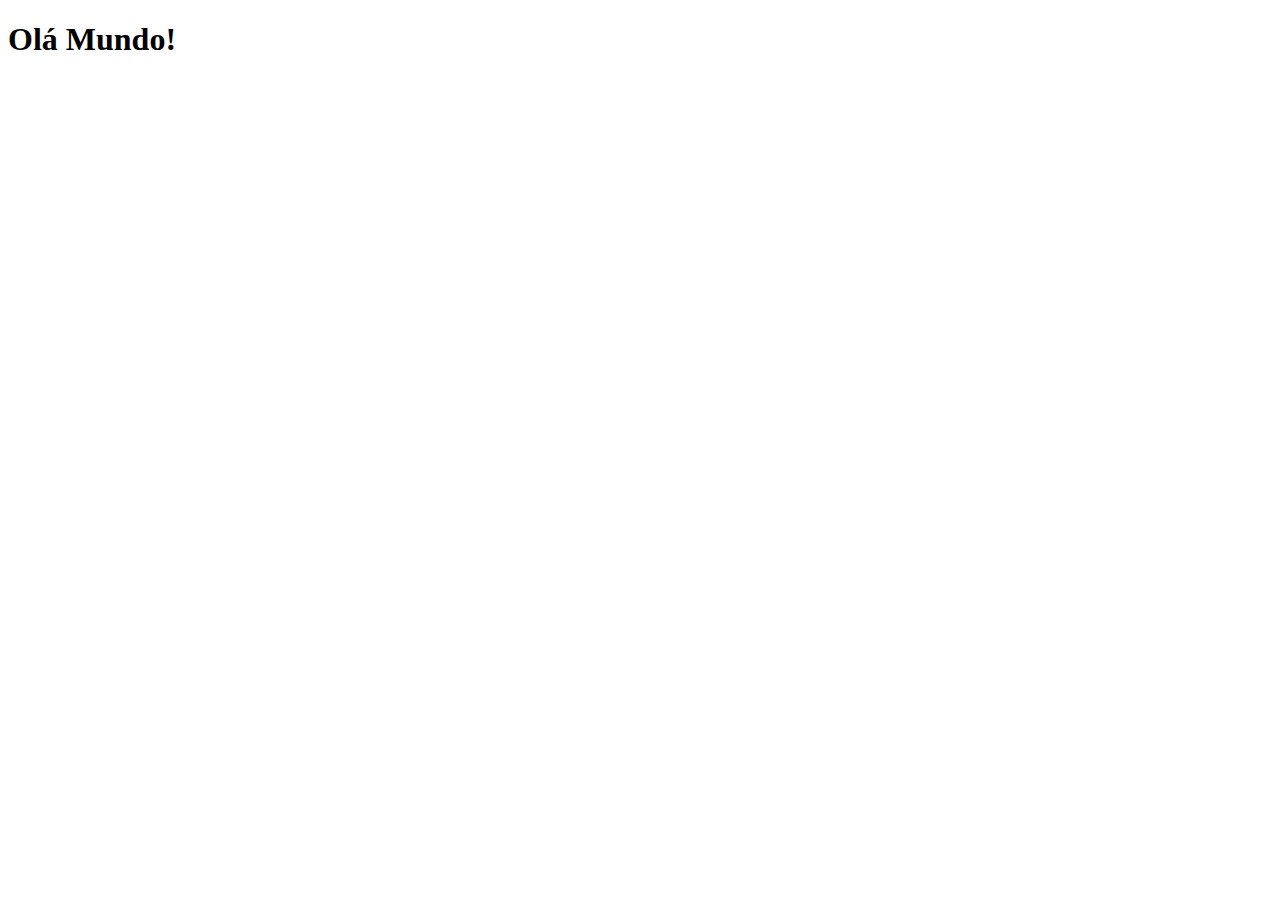
==== index.html @ 1dfc2955 "criei pagina principal" ====
<!DOCTYPE html>
<html lang="pt-br">
<head>
    <meta charset="UTF-8">
    <meta http-equiv="X-UA-Compatible" content="IE=edge">
    <meta name="viewport" content="width=device-width, initial-scale=1.0">
    <title>Projeto Redes Sociais</title>
    <link rel="shortcut icon" href="favicon.ico" type="image/x-icon">
</head>
<body>
    <h1>Olá Mundo!</h1>
</body>
</html>
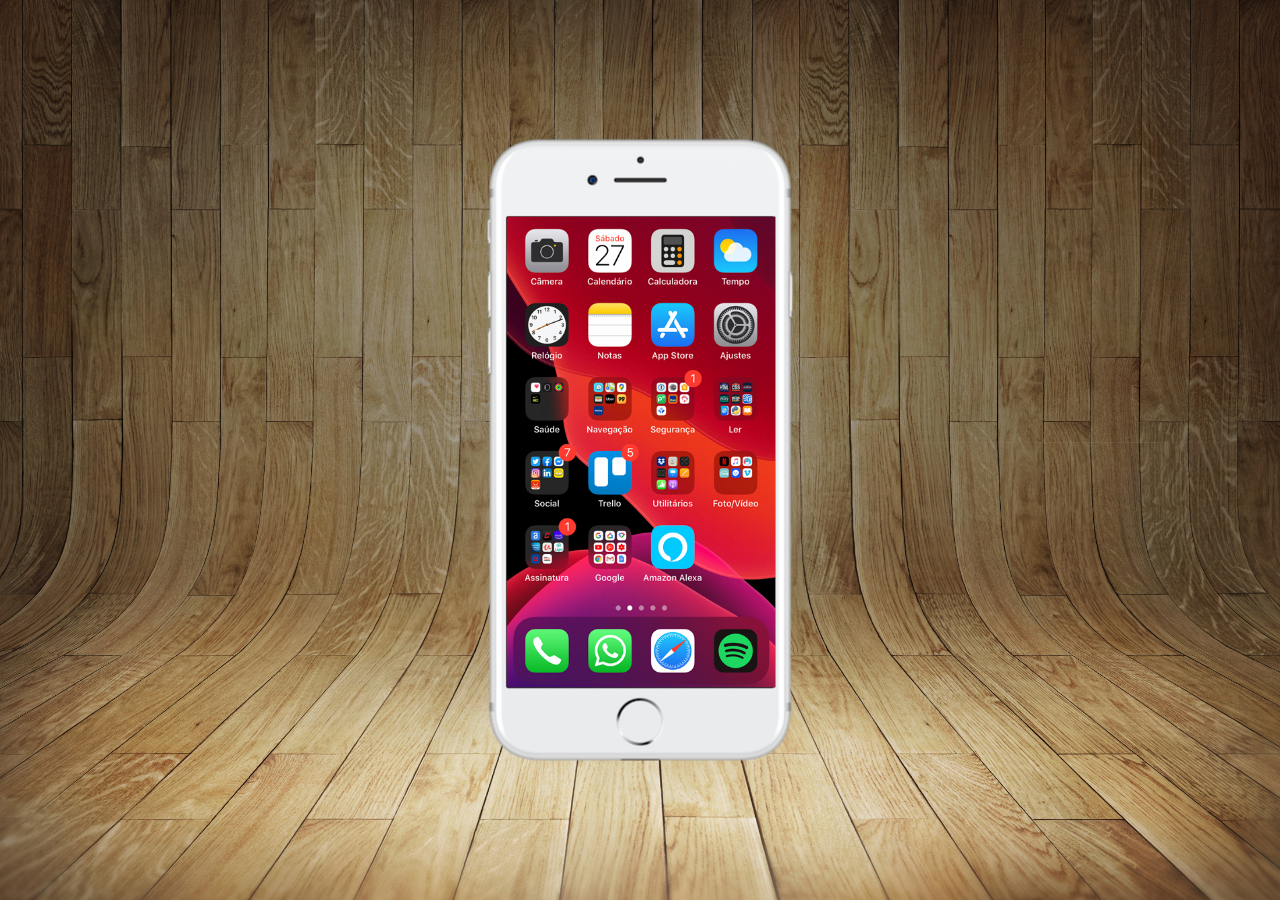
==== commit 67d50153: "criei a tela home" ====
--- a/index.html
+++ b/index.html
@@ -4,10 +4,19 @@
     <meta charset="UTF-8">
     <meta http-equiv="X-UA-Compatible" content="IE=edge">
     <meta name="viewport" content="width=device-width, initial-scale=1.0">
+    <link rel="shortcut icon" href="favicon.ico" type="image/x-icon">
+    <link rel="stylesheet" href="estilo/style.css">
     <title>Projeto Redes Sociais</title>
-    <link rel="shortcut icon" href="favicon.ico" type="image/x-icon">
+    
 </head>
 <body>
-    <h1>Olá Mundo!</h1>
+    <main>
+        <section id="telefone">
+            <iframe src="home.html" name="tela" id="tela" frameborder="0"></iframe>
+        </section>
+        <section id="redes-sociais">
+
+        </section>
+    </main>
 </body>
 </html>--- a/estilo/style.css
+++ b/estilo/style.css
@@ -0,0 +1,44 @@
+@charset "UTF-8";
+
+* {
+    margin: 0px;
+    padding: 0px;
+    font-family: Arial, Helvetica, sans-serif;
+}
+
+html, body {
+    height: 100%;
+    width: 100%;
+    background-color: black;
+}
+
+body {
+    background: url(../imagens/fundo-madeira.jpg) no-repeat top center;
+    background-size: cover;
+    background-attachment: fixed;
+}
+
+main {
+    position: relative;
+    height: 100vh;
+}
+
+section#telefone {
+    position: absolute;
+    top: 50%;
+    left: 50%;
+    transform: translate(-50%, -50%);
+
+    height: 627px;
+    width: 311px;
+    
+    background: url(../imagens/frame-iphone.png) no-repeat;
+}
+
+iframe#tela {
+    position: relative;
+    top: 80px;
+    left: 22px;
+    width: 269px;
+    height: 471px;
+}
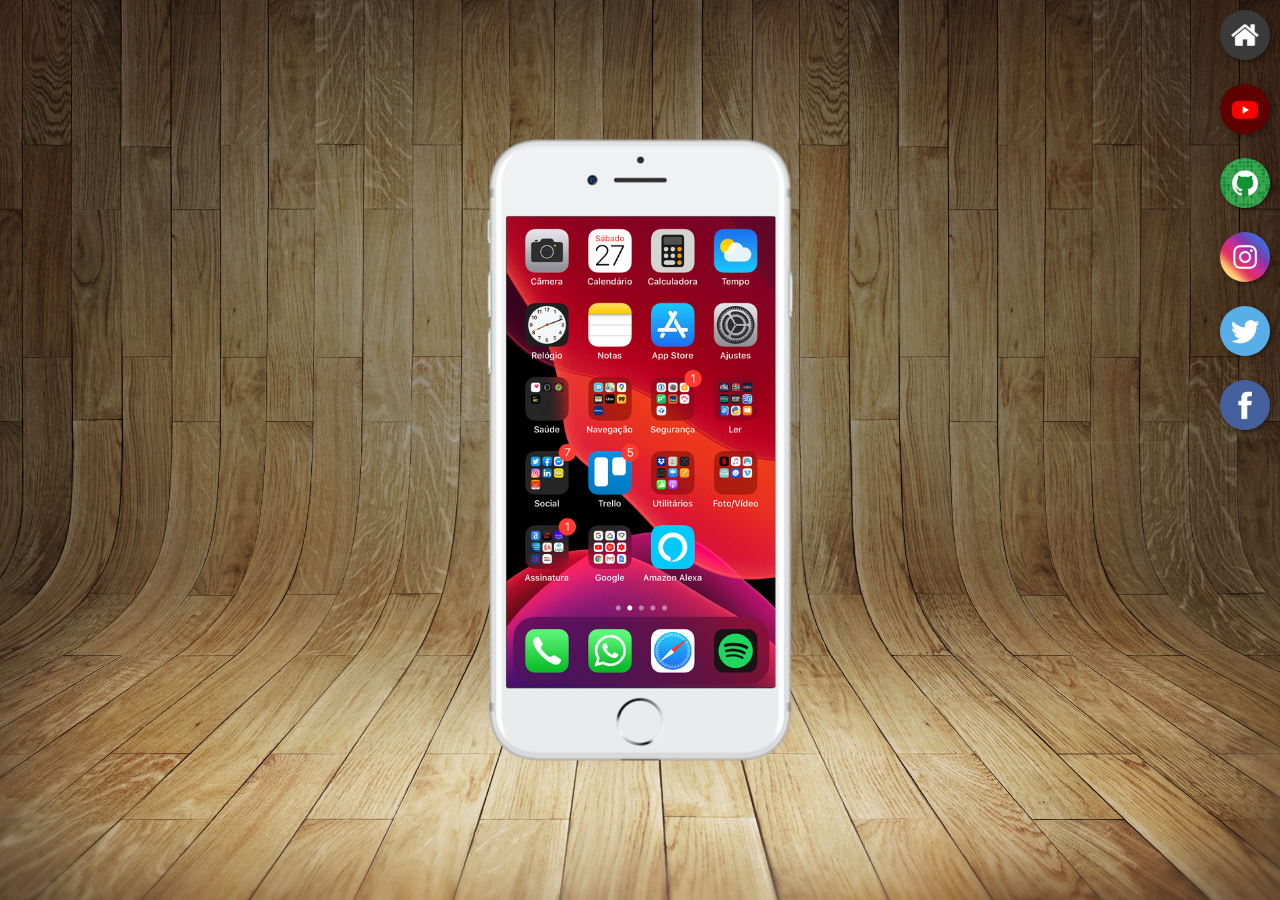
==== commit 7f432c56: "botões na lateral" ====
--- a/index.html
+++ b/index.html
@@ -12,10 +12,17 @@
 <body>
     <main>
         <section id="telefone">
-            <iframe src="home.html" name="tela" id="tela" frameborder="0"></iframe>
+            <iframe src="home.html" name="tela" id="tela" frameborder="0">
+                Seu navegador não é compatível com isso.
+            </iframe>
         </section>
         <section id="redes-sociais">
-
+            <a href="#" target="tela"><img src="imagens/logo-home.jpg" alt="Home"></a><br>
+            <a href="#" target="tela"><img src="imagens/logo-youtube.jpg" alt="YouTube"></a><br>
+            <a href="#" target="tela"><img src="imagens/logo-github.jpg" alt="GitHub"></a><br>
+            <a href="#" target="tela"><img src="imagens/logo-instagram.jpg" alt="Instagram"></a><br>
+            <a href="#" target="tela"><img src="imagens/logo-twitter.jpg" alt="Twitter"></a><br>
+            <a href="#" target="tela"><img src="imagens/logo-facebook.jpg" alt="Facebook"></a>
         </section>
     </main>
 </body>
--- a/estilo/style.css
+++ b/estilo/style.css
@@ -42,3 +42,22 @@
     width: 269px;
     height: 471px;
 }
+
+section#redes-sociais {
+    text-align: right;
+}
+
+section#redes-sociais img {
+    width: 50px;
+    margin: 10px;
+    border-radius: 50%;
+    box-shadow: 2px 2px 5px rgba(0, 0, 0, 0.400);
+    box-sizing: border-box;
+}
+
+section#redes-sociais img:hover {
+    border: 2px solid rgba(255, 255, 255, 0.616);
+    transform: translate(-3px, -3px);
+    box-shadow: 5px 5px 10px rgba(0, 0, 0, 0.616);
+    transition: transform .3s, border 1s;
+}
